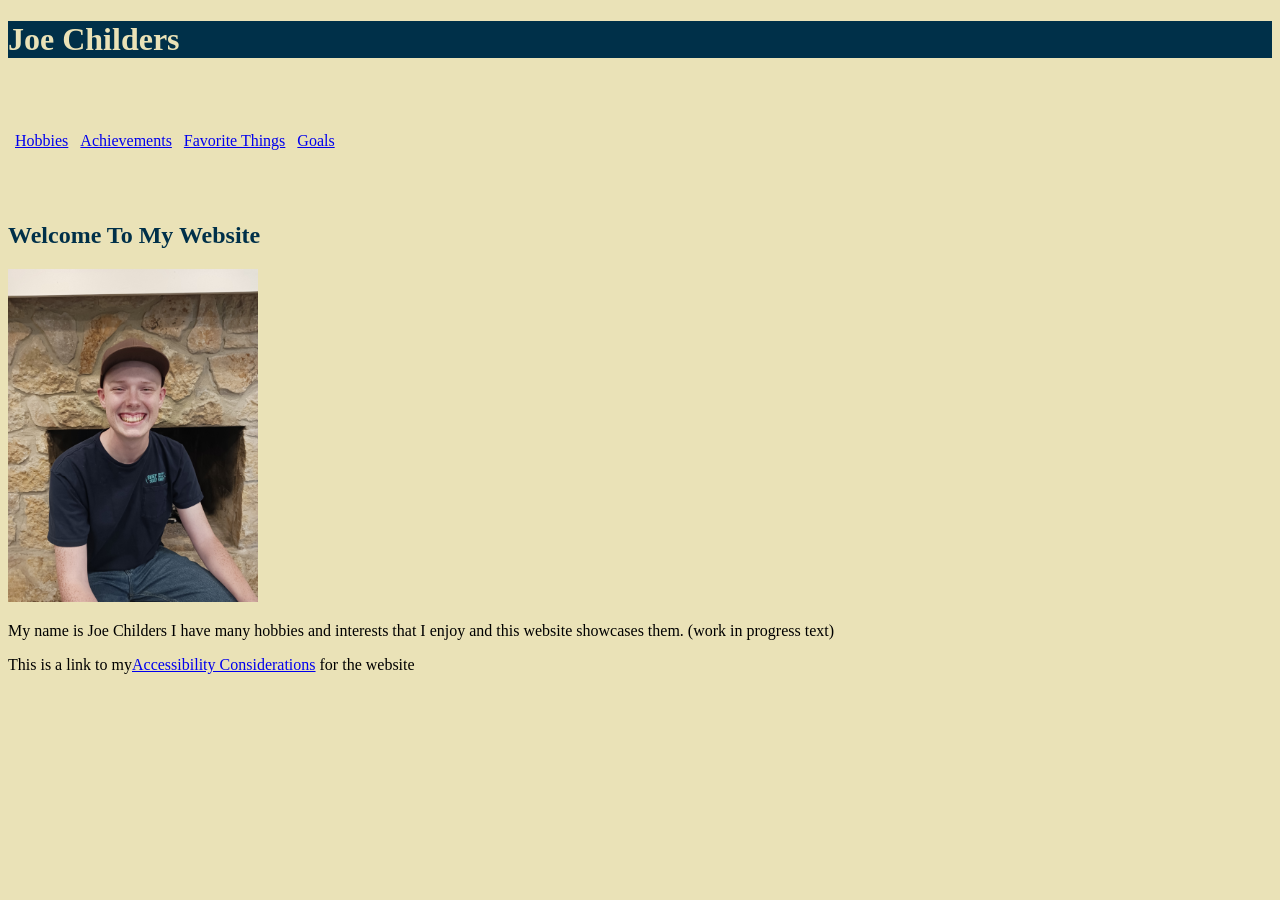
==== index.html @ 4cf26acb "Enhance index.html with profile section and links Added a profile section with a welcome heading and" ====
<!DOCTYPE html>
<html lang ="en">
<head>
 <title> Joe Childers </title>
 <link rel="stylesheet" href="stylesheet.css">
 <meta name="viewport" content="width=device-width, initial-scale=1">
</head>
<body>
 <h1>Joe Childers</h1>

 <Table class = "Navigation">
  <tr>
   <td><a href="Hobbies.html">Hobbies</a></td>
   <td><a href="Achievements.html">Achievements</a></td>
   <td><a href="FavoriteThings.html">Favorite Things</a></td>
   <td><a href="Goals.html">Goals</a></td>
  </tr>
 </Table>

 <div class = "Profile-block">
    <h2 class = "Welcome-heading">Welcome To My Website</h2>
    <img src = "PhotoOfMe.jpg" width = "250" alt = "Photo of Joe Childers" class = "Profile-photo">
 </div>
 <p class = "about-me">My name is Joe Childers I have many hobbies and interests that I enjoy and this website showcases them. (work in progress text)</p>

<p class = "Accessibility-link">This is a link to my<a href="Accessibility.html">Accessibility Considerations</a> for the website</p>
</body>
</html>
---- stylesheet.css ----
:root {
  --Cream: #eae2b7;
  --Navy: #003049;
}
  



body {
  background-color: var(--Cream);
}

h1 {
  background-color: var(--Navy);
  color: var(--Cream);
  align-items: center;
}

h2 {
    color: var(--Navy);
}





td { 
  padding: 50px 5px; 
  align-items: center;
}
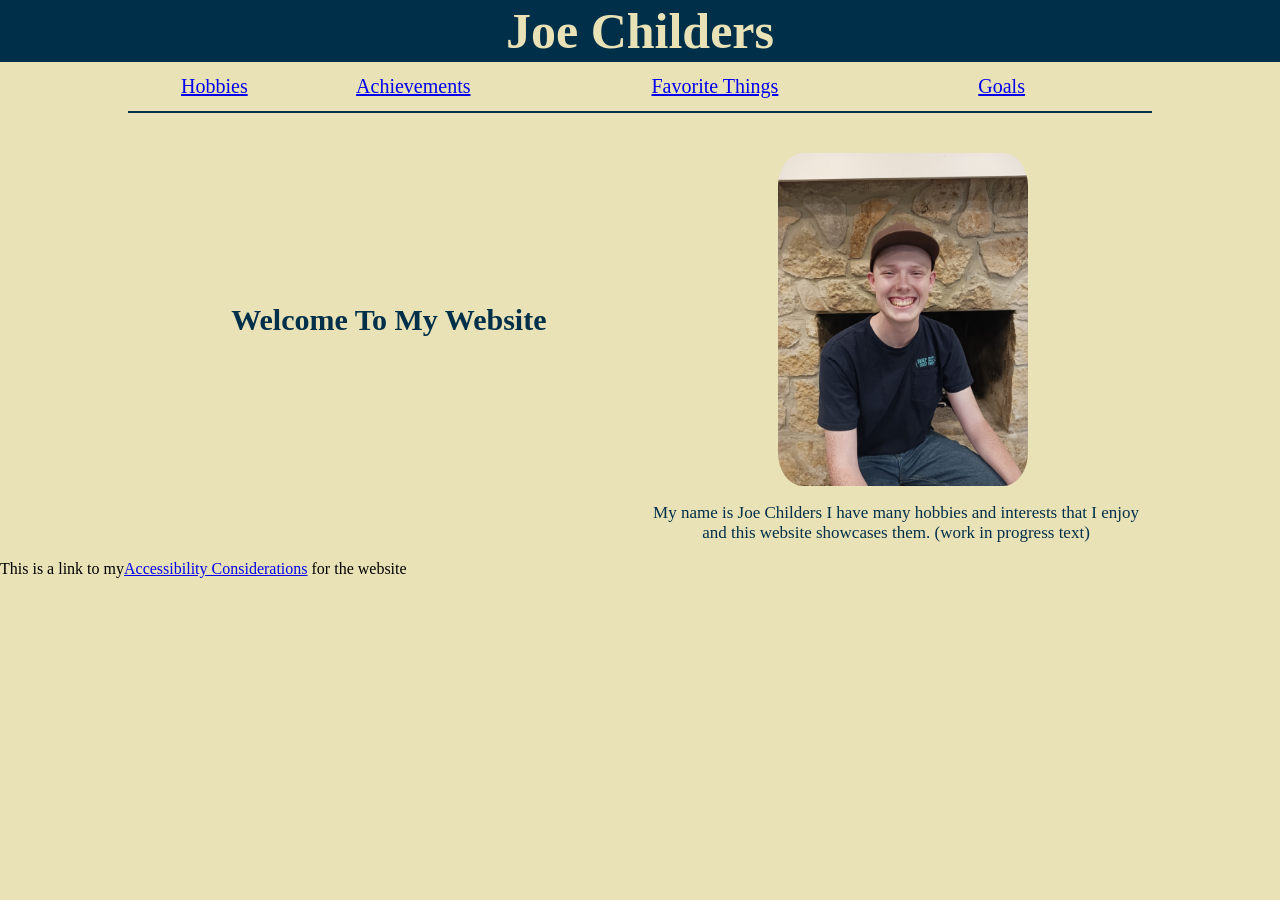
==== commit 9355372c: "Remove width attribute from profile image Removed width attribute from profile image for better resp" ====
--- a/index.html
+++ b/index.html
@@ -19,7 +19,7 @@
 
  <div class = "Profile-block">
     <h2 class = "Welcome-heading">Welcome To My Website</h2>
-    <img src = "PhotoOfMe.jpg" width = "250" alt = "Photo of Joe Childers" class = "Profile-photo">
+    <img src = "PhotoOfMe.jpg" alt = "Photo of Joe Childers" class = "Profile-photo">
  </div>
  <p class = "about-me">My name is Joe Childers I have many hobbies and interests that I enjoy and this website showcases them. (work in progress text)</p>
 
--- a/stylesheet.css
+++ b/stylesheet.css
@@ -1,6 +1,9 @@
 :root {
   --Cream: #eae2b7;
   --Navy: #003049;
+  --Red: #D62828;
+  --Orange: #F77F00;
+  --Yellow: #FCBF49;
 }
   
 
@@ -8,23 +11,59 @@
 
 body {
   background-color: var(--Cream);
+  margin: 0;
 }
 
 h1 {
+  font-size: 50px;
   background-color: var(--Navy);
   color: var(--Cream);
-  align-items: center;
+  text-align: center;
+  padding: 2px;
+  margin: 0;
 }
 
 h2 {
     color: var(--Navy);
+    text-align: center;
+}
+.about-me {
+    font-size: 17px;
+    text-align: center;
+    color: var(--Navy);
+    margin-left: 50%;
+    margin-right: 10%;
 }
 
+.Navigation { 
+  font-size: 20px;
+  padding: 10px 50px; 
+  color: var(--Navy);
+  margin-left: auto;
+  margin-right: auto;
+  border-bottom: 2px solid var(--Navy);
+  width: 80%;
+}
 
+.Profile-block {
+  display: flex;
+  align-items: center;
+  gap: 0px;
+  margin-top: 40px;
+}
 
+.Welcome-heading {
+  font-size: 30px;
+  flex: 0.755;
+}
 
+.Profile-photo {
+  width: 250px;
+  height: auto;
+  border-radius: 10%;
+  margin-left: 0px;
+}
 
-td { 
-  padding: 50px 5px; 
-  align-items: center;
-}
+.Acessibility-link {
+  align-items: left;
+} 
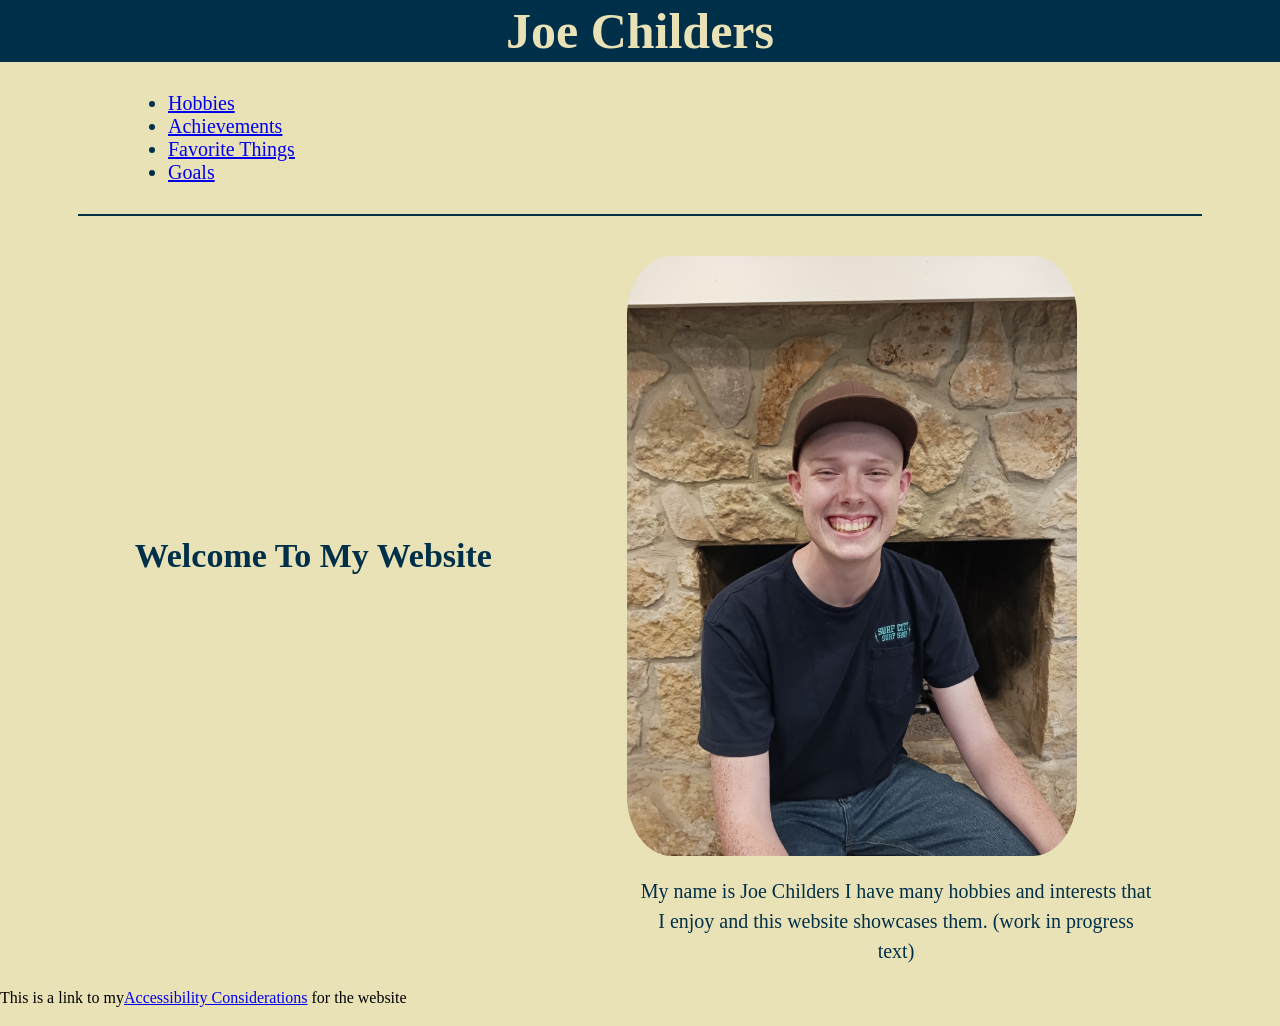
==== commit 7c812c70: "Replace table navigation with semantic nav element" ====
--- a/index.html
+++ b/index.html
@@ -8,14 +8,14 @@
 <body>
  <h1>Joe Childers</h1>
 
- <Table class = "Navigation">
-  <tr>
-   <td><a href="Hobbies.html">Hobbies</a></td>
-   <td><a href="Achievements.html">Achievements</a></td>
-   <td><a href="FavoriteThings.html">Favorite Things</a></td>
-   <td><a href="Goals.html">Goals</a></td>
-  </tr>
- </Table>
+ <nav class = "Navigation">
+  <ul class= "Links">
+   <li><a href="Hobbies.html">Hobbies</a></li>
+   <li><a href="Achievements.html">Achievements</a></li>
+   <li><a href="FavoriteThings.html">Favorite Things</a></li>
+   <li><a href="Goals.html">Goals</a></li>
+  </ul>
+ </nav>
 
  <div class = "Profile-block">
     <h2 class = "Welcome-heading">Welcome To My Website</h2>
--- a/stylesheet.css
+++ b/stylesheet.css
@@ -27,8 +27,13 @@
     color: var(--Navy);
     text-align: center;
 }
+
+p {
+  line-height: 1.5;
+}
+
 .about-me {
-    font-size: 17px;
+    font-size: 20px;
     text-align: center;
     color: var(--Navy);
     margin-left: 50%;
@@ -53,12 +58,12 @@
 }
 
 .Welcome-heading {
-  font-size: 30px;
+  font-size: 34px;
   flex: 0.755;
 }
 
 .Profile-photo {
-  width: 250px;
+  width: 450px;
   height: auto;
   border-radius: 10%;
   margin-left: 0px;
@@ -66,4 +71,5 @@
 
 .Acessibility-link {
   align-items: left;
+  font-size: 20px;
 } 
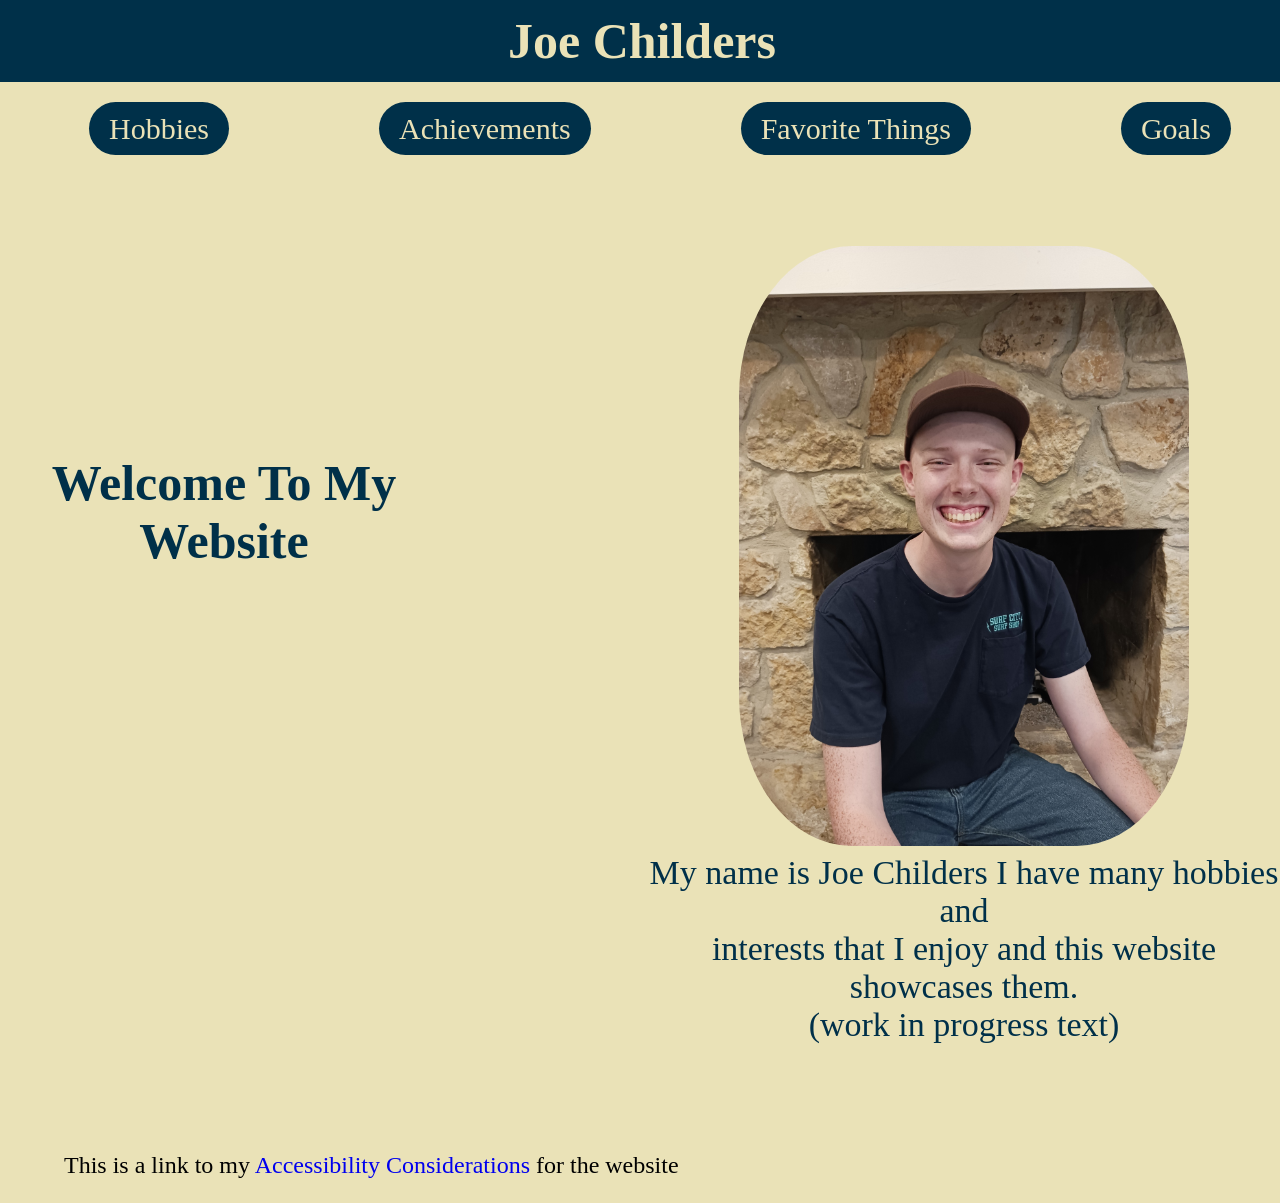
==== commit 894ca550: "Refactor index.html structure and content" ====
--- a/index.html
+++ b/index.html
@@ -1,28 +1,36 @@
 <!DOCTYPE html>
 <html lang ="en">
-<head>
- <title> Joe Childers </title>
- <link rel="stylesheet" href="stylesheet.css">
- <meta name="viewport" content="width=device-width, initial-scale=1">
-</head>
+<head>  
+   <title> Joe Childers </title>
+   <link rel="stylesheet" href="stylesheet.css">
+   <meta name="viewport" content="width=device-width, initial-scale=1">
+ </head>
+
+
 <body>
- <h1>Joe Childers</h1>
+   <header>
+      <div class = "Header-image">
+       <h1>Joe Childers</h1>
+      </div>
+   </header>
+   <main>
+      <nav class = "Navigation">
+         <ul class= "Links">
+            <li><a href="Hobbies.html">Hobbies</a></li>
+            <li><a href="Achievements.html">Achievements</a></li>
+            <li><a href="FavoriteThings.html">Favorite Things</a></li>
+            <li><a href="Goals.html">Goals</a></li>
+         </ul>
+      </nav>
+      <br><br>
+      <div class = "Profile-block">
+         <h2 class = "Welcome-heading">Welcome To My Website</h2>
+         <p class = "about-me"><img src = "PhotoOfMe.jpg" width = "250" alt = "Photo of Joe Childers" class = "Profile-photo"><br>My name is Joe Childers I have many hobbies and <br>interests that I enjoy and this website showcases them.<br> (work in progress text)</p>
+      </div>
+   </main>
+   <footer>
+      <p class = "Acessibility-link"> This is a link to my <a href="Accessibility.html">Accessibility Considerations</a> for the website</p>
+   </footer>
+</body>
 
- <nav class = "Navigation">
-  <ul class= "Links">
-   <li><a href="Hobbies.html">Hobbies</a></li>
-   <li><a href="Achievements.html">Achievements</a></li>
-   <li><a href="FavoriteThings.html">Favorite Things</a></li>
-   <li><a href="Goals.html">Goals</a></li>
-  </ul>
- </nav>
-
- <div class = "Profile-block">
-    <h2 class = "Welcome-heading">Welcome To My Website</h2>
-    <img src = "PhotoOfMe.jpg" alt = "Photo of Joe Childers" class = "Profile-photo">
- </div>
- <p class = "about-me">My name is Joe Childers I have many hobbies and interests that I enjoy and this website showcases them. (work in progress text)</p>
-
-<p class = "Accessibility-link">This is a link to my<a href="Accessibility.html">Accessibility Considerations</a> for the website</p>
-</body>
 </html>
--- a/stylesheet.css
+++ b/stylesheet.css
@@ -14,8 +14,15 @@
   margin: 0;
 }
 
+.Header-image {
+  background-color: var(--Navy);
+  padding: 10px;
+  margin: 0;
+}
+
 h1 {
   font-size: 50px;
+  width: 100%;
   background-color: var(--Navy);
   color: var(--Cream);
   text-align: center;
@@ -28,48 +35,57 @@
     text-align: center;
 }
 
-p {
-  line-height: 1.5;
+
+.Navigation {
+  display: flex;
+  justify-content: center;
 }
 
-.about-me {
-    font-size: 20px;
-    text-align: center;
-    color: var(--Navy);
-    margin-left: 50%;
-    margin-right: 10%;
+.Links {
+  text-align: left;
+  display: flex;
+  font-size: 30px;
+  gap: 150px;
+  list-style-type: none;
 }
 
-.Navigation { 
-  font-size: 20px;
-  padding: 10px 50px; 
-  color: var(--Navy);
-  margin-left: auto;
-  margin-right: auto;
-  border-bottom: 2px solid var(--Navy);
-  width: 80%;
+.Links a {
+  text-decoration: none;
+  color: var(--Cream);
+  background-color: var(--Navy);
+  padding: 10px 20px;
+  border-radius: 75px 75px;
 }
 
 .Profile-block {
   display: flex;
-  align-items: center;
-  gap: 0px;
-  margin-top: 40px;
+  justify-content: center;
+  gap: 200px;
 }
 
 .Welcome-heading {
-  font-size: 34px;
-  flex: 0.755;
+  text-align: center;
+  padding-top: 200px;
+  font-size: 50px;
 }
 
 .Profile-photo {
   width: 450px;
-  height: auto;
-  border-radius: 10%;
-  margin-left: 0px;
+  border-radius: 25%
+}
+
+.about-me {
+    font-size: 34px;
+    text-align: center;
+    color: var(--Navy);
 }
 
 .Acessibility-link {
-  align-items: left;
-  font-size: 20px;
+  text-align: left;
+  font-size: 24px;
+  margin-left: 5%;
+  padding-top: 50px;
 } 
+.Acessibility-link a {
+  text-decoration: none;
+}
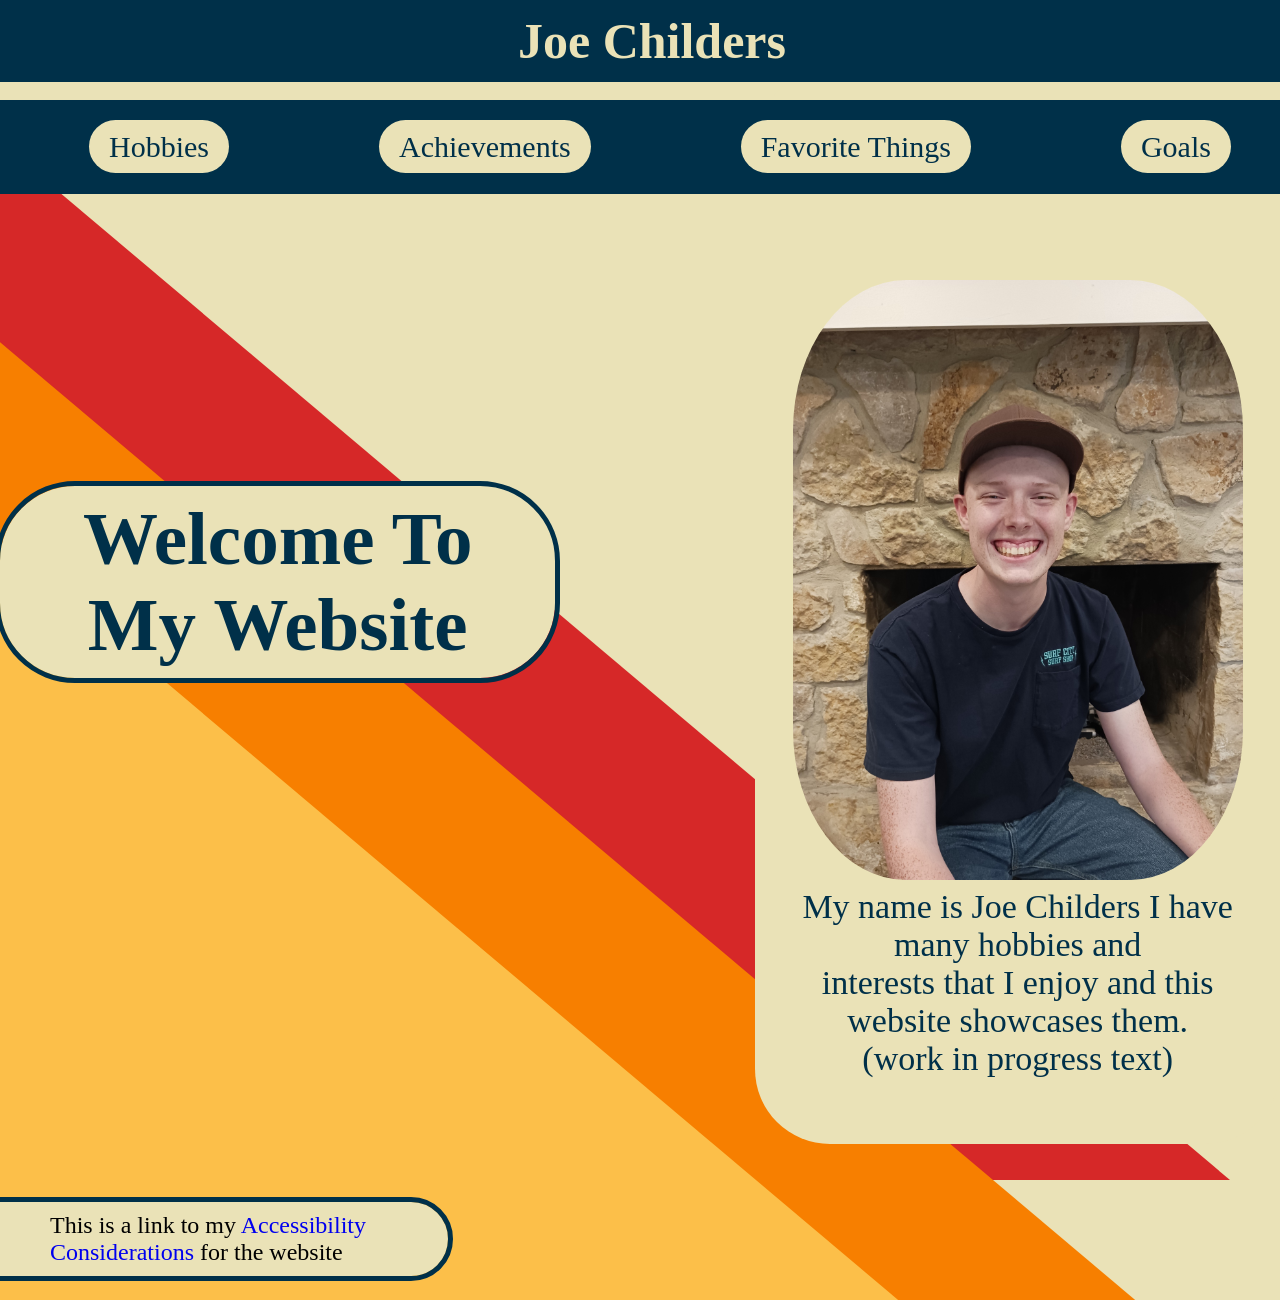
==== commit 77dfdf4f: "Rename Header-image class to Header-Banner" ====
--- a/index.html
+++ b/index.html
@@ -9,8 +9,8 @@
 
 <body>
    <header>
-      <div class = "Header-image">
-       <h1>Joe Childers</h1>
+      <div class = "Header-Banner">
+         <h1>Joe Childers</h1>
       </div>
    </header>
    <main>
@@ -27,6 +27,9 @@
          <h2 class = "Welcome-heading">Welcome To My Website</h2>
          <p class = "about-me"><img src = "PhotoOfMe.jpg" width = "250" alt = "Photo of Joe Childers" class = "Profile-photo"><br>My name is Joe Childers I have many hobbies and <br>interests that I enjoy and this website showcases them.<br> (work in progress text)</p>
       </div>
+      <div class = "triangle1"></div>
+      <div class = "triangle2"></div>
+      <div class = "triangle3"></div>   
    </main>
    <footer>
       <p class = "Acessibility-link"> This is a link to my <a href="Accessibility.html">Accessibility Considerations</a> for the website</p>
--- a/stylesheet.css
+++ b/stylesheet.css
@@ -6,15 +6,14 @@
   --Yellow: #FCBF49;
 }
   
-
-
-
 body {
   background-color: var(--Cream);
   margin: 0;
 }
 
-.Header-image {
+.Header-Banner {
+  position: fixed;
+  width: 100%;
   background-color: var(--Navy);
   padding: 10px;
   margin: 0;
@@ -35,10 +34,15 @@
     text-align: center;
 }
 
-
+/*for home page only*/
 .Navigation {
+  position: fixed;
+  top: 0;
+  width: 100%;
+  top: 100px;
   display: flex;
   justify-content: center;
+  background-color: var(--Navy);
 }
 
 .Links {
@@ -51,8 +55,8 @@
 
 .Links a {
   text-decoration: none;
-  color: var(--Cream);
-  background-color: var(--Navy);
+  color: var(--Navy);
+  background-color: var(--Cream);
   padding: 10px 20px;
   border-radius: 75px 75px;
 }
@@ -65,27 +69,101 @@
 
 .Welcome-heading {
   text-align: center;
-  padding-top: 200px;
-  font-size: 50px;
+  margin-top: 450px;
+  margin-bottom: 500px;
+  padding: 10px 20px;
+  border-radius: 75px 75px;
+  font-size: 75px;
+  background-color: var(--Cream);
+  outline: 5px solid var(--Navy);
 }
 
 .Profile-photo {
+  margin-top: 200px;
   width: 450px;
   border-radius: 25%
 }
 
 .about-me {
-    font-size: 34px;
-    text-align: center;
-    color: var(--Navy);
+  font-size: 34px;
+  text-align: center;
+  color: var(--Navy);
+  background-color: var(--Cream);
+  padding: 10px 20px;
+  border-radius: 75px 75px;
+
 }
 
 .Acessibility-link {
   text-align: left;
   font-size: 24px;
-  margin-left: 5%;
-  padding-top: 50px;
+
+  margin-right: 65%;
+  padding-left: 50px;
+  padding-top: 10px;
+  padding-bottom: 10px;
+  padding-right: 20px;
+  border-top-right-radius: 75px 75px;
+  border-bottom-right-radius: 75px 75px;
+  background-color: var(--Cream);
+  outline: 5px solid var(--Navy);
 } 
 .Acessibility-link a {
   text-decoration: none;
 }
+.triangle1 {
+  width: 100vw;
+  background-color: var(--Red); 
+  position: fixed;
+  height: 120vh;
+  top: 100px;
+  right: 50px;
+  clip-path: polygon(0% 0%, 0% 100%, 100% 100%);
+  z-index: -1;
+}
+.triangle2 {
+  width: 100vw;
+  background-color: var(--Orange); 
+  position: fixed;
+  height: 120vh;
+  top: 300px;
+  right: 50px;
+  clip-path: polygon(0% 0%, 0% 100%, 100% 100%);
+  z-index: -1;
+}
+.triangle3 {
+  width: 100vw;
+  background-color: var(--Yellow); 
+  position: fixed;
+  height: 120vh;
+  top: 500px;
+  right: 50px;
+  clip-path: polygon(0% 0%, 0% 100%, 100% 100%);
+  z-index: -1;
+}
+
+/*End of home page*/
+
+
+.Hobbie1 {
+  display: flex;
+  justify-content: center;
+  gap: 200px;
+  margin-left: 100px;
+  margin-right: 100px;
+}
+
+.Hobbies-Image {
+  margin-top: 500px;
+  width: 450px;
+  border-radius: 25%
+
+}
+
+.Hobbies-Heading {
+  Margin-top: 500px;
+  font-size: 45px;
+}
+.Hobbies-Heading p {
+  font-size: 24px;
+}
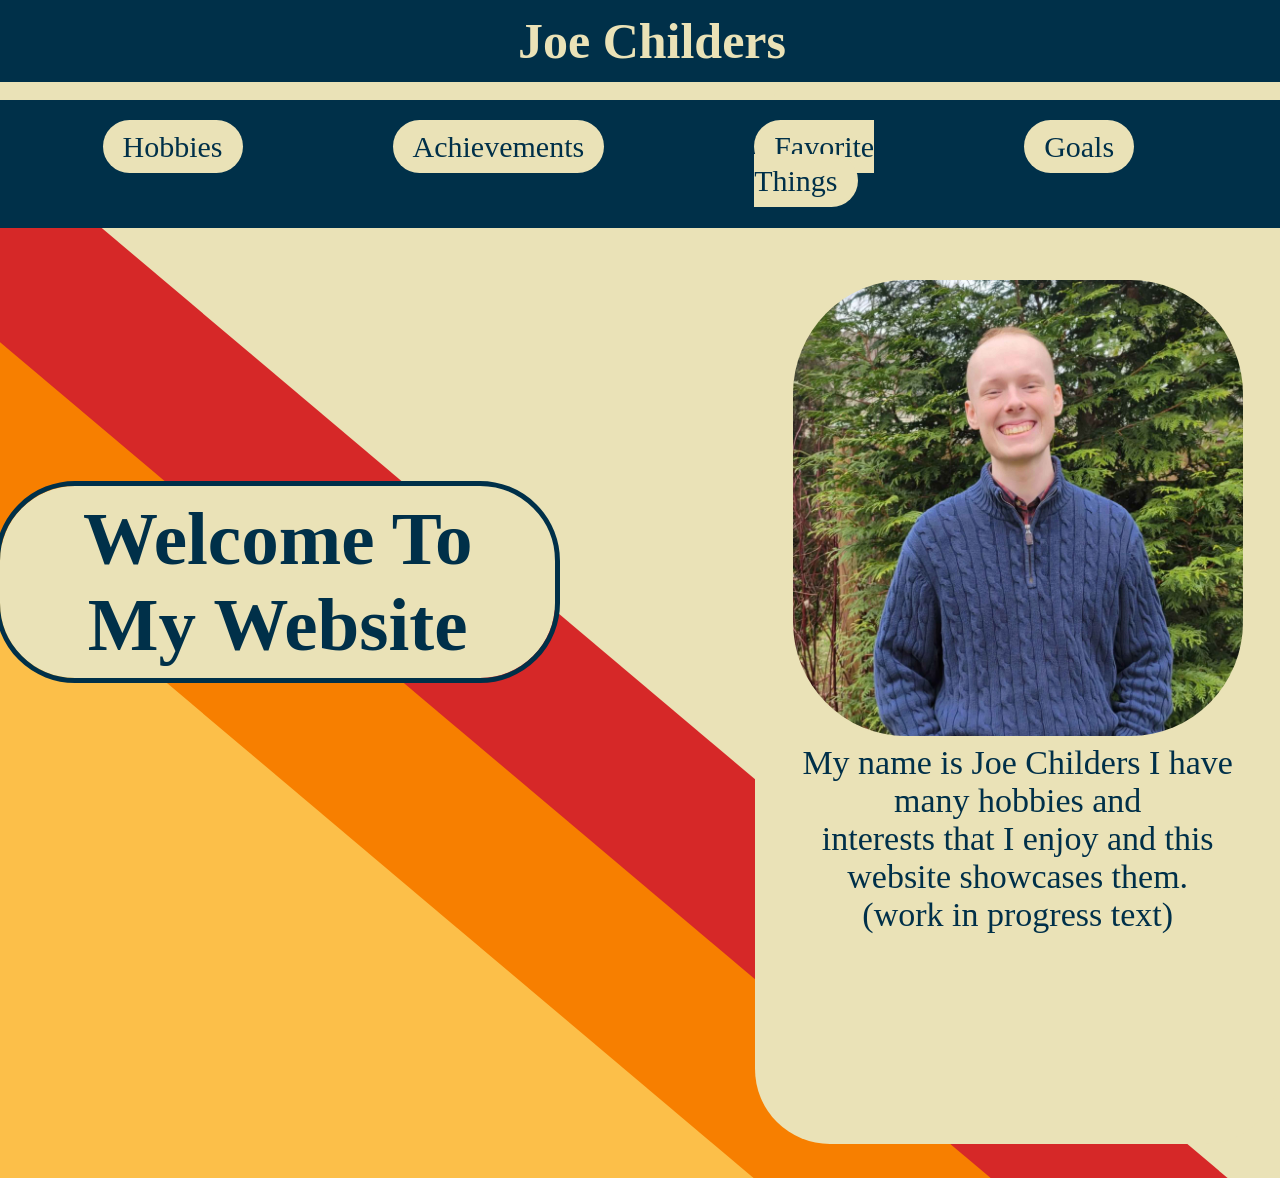
==== commit 2549a611: "Change profile photo and update footer content Updated profile photo and removed accessibility link " ====
--- a/index.html
+++ b/index.html
@@ -16,24 +16,26 @@
    <main>
       <nav class = "Navigation">
          <ul class= "Links">
+            <li><a href="index.html">Home</a></li>
             <li><a href="Hobbies.html">Hobbies</a></li>
             <li><a href="Achievements.html">Achievements</a></li>
             <li><a href="FavoriteThings.html">Favorite Things</a></li>
             <li><a href="Goals.html">Goals</a></li>
+            <li><a href="Accessibility.html">Accessibility</a></li>
          </ul>
       </nav>
       <br><br>
       <div class = "Profile-block">
          <h2 class = "Welcome-heading">Welcome To My Website</h2>
-         <p class = "about-me"><img src = "PhotoOfMe.jpg" width = "250" alt = "Photo of Joe Childers" class = "Profile-photo"><br>My name is Joe Childers I have many hobbies and <br>interests that I enjoy and this website showcases them.<br> (work in progress text)</p>
+         <p class = "about-me"><img src = "PhotoOfMe2.jpg" width = "250" alt = "Photo of Joe Childers" class = "Profile-photo"><br>My name is Joe Childers I have many hobbies and <br>interests that I enjoy and this website showcases them.<br> (work in progress text)</p>
       </div>
       <div class = "triangle1"></div>
       <div class = "triangle2"></div>
       <div class = "triangle3"></div>   
    </main>
    <footer>
-      <p class = "Acessibility-link"> This is a link to my <a href="Accessibility.html">Accessibility Considerations</a> for the website</p>
    </footer>
 </body>
 
 </html>
+</html>
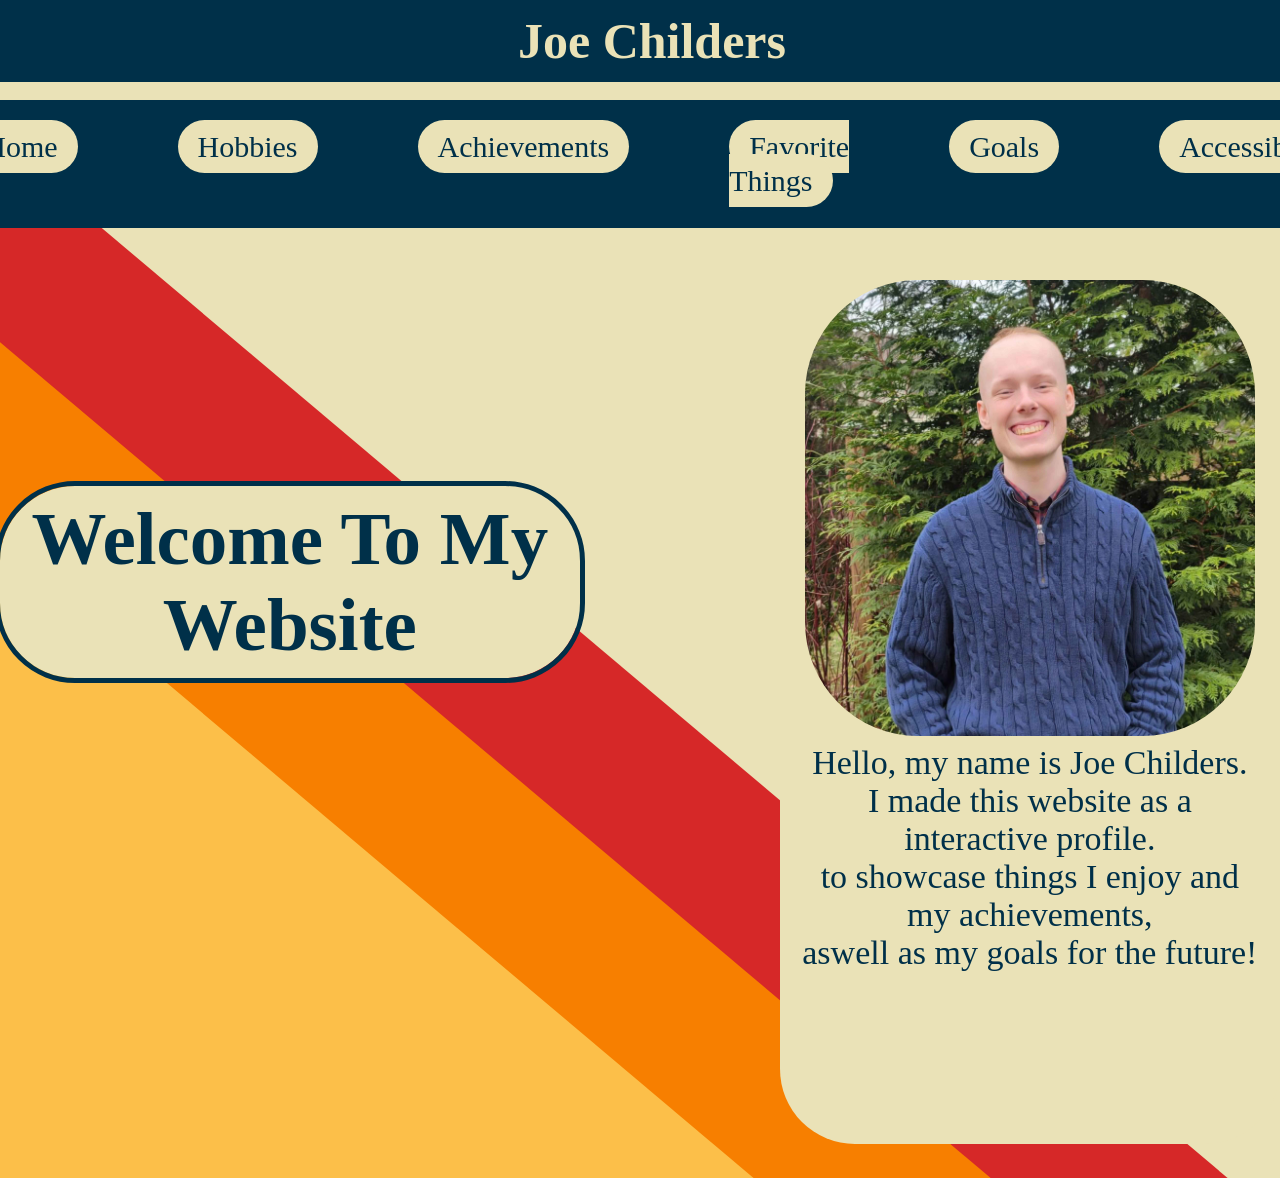
==== commit 33ac343f: "Revise about-me section for clarity and detail Updated the about section to provide a clearer introd" ====
--- a/index.html
+++ b/index.html
@@ -27,7 +27,12 @@
       <br><br>
       <div class = "Profile-block">
          <h2 class = "Welcome-heading">Welcome To My Website</h2>
-         <p class = "about-me"><img src = "PhotoOfMe2.jpg" width = "250" alt = "Photo of Joe Childers" class = "Profile-photo"><br>My name is Joe Childers I have many hobbies and <br>interests that I enjoy and this website showcases them.<br> (work in progress text)</p>
+         <p class = "about-me"><img src = "PhotoOfMe2.jpg" width = "250" alt = "Photo of Joe Childers" class = "Profile-photo">
+            <br>Hello, my name is Joe Childers.<br> 
+            I made this website as a interactive profile.<br>
+             to showcase things I enjoy and my achievements,<br>
+              aswell as my goals for the future!
+         </p>
       </div>
       <div class = "triangle1"></div>
       <div class = "triangle2"></div>
@@ -38,4 +43,3 @@
 </body>
 
 </html>
-</html>
--- a/stylesheet.css
+++ b/stylesheet.css
@@ -11,6 +11,11 @@
   margin: 0;
 }
 
+p {
+  font-size: 30px;
+  text-align: center;
+  color: var(--Navy);
+}
 .Header-Banner {
   position: fixed;
   width: 100%;
@@ -34,7 +39,6 @@
     text-align: center;
 }
 
-/*for home page only*/
 .Navigation {
   position: fixed;
   top: 0;
@@ -49,7 +53,7 @@
   text-align: left;
   display: flex;
   font-size: 30px;
-  gap: 150px;
+  gap: 100px;
   list-style-type: none;
 }
 
@@ -145,25 +149,50 @@
 /*End of home page*/
 
 
-.Hobbie1 {
+.Hobbie {
   display: flex;
   justify-content: center;
   gap: 200px;
   margin-left: 100px;
   margin-right: 100px;
+  margin-top: 15%;
+  margin-bottom: 15%;
 }
 
 .Hobbies-Image {
-  margin-top: 500px;
+  
   width: 450px;
+  height: 450px;
   border-radius: 25%
 
 }
 
 .Hobbies-Heading {
-  Margin-top: 500px;
   font-size: 45px;
 }
 .Hobbies-Heading p {
   font-size: 24px;
 }
+
+hr {
+  border: 10px solid var(--Navy);
+  margin-top: 50px;
+  margin-bottom: 100px;
+}
+
+/*End of Hobbies page*/
+
+.Achievements-Block {
+  font-size: 30px;
+  justify-content: center;
+  gap: 200px;
+  margin-left: 100px;
+  margin-right: 100px;
+  margin-top: 1%;
+  margin-bottom: 15%;
+}
+
+.Achievements-Block ul {
+  padding: 5%;
+  margin: 100px;
+}
